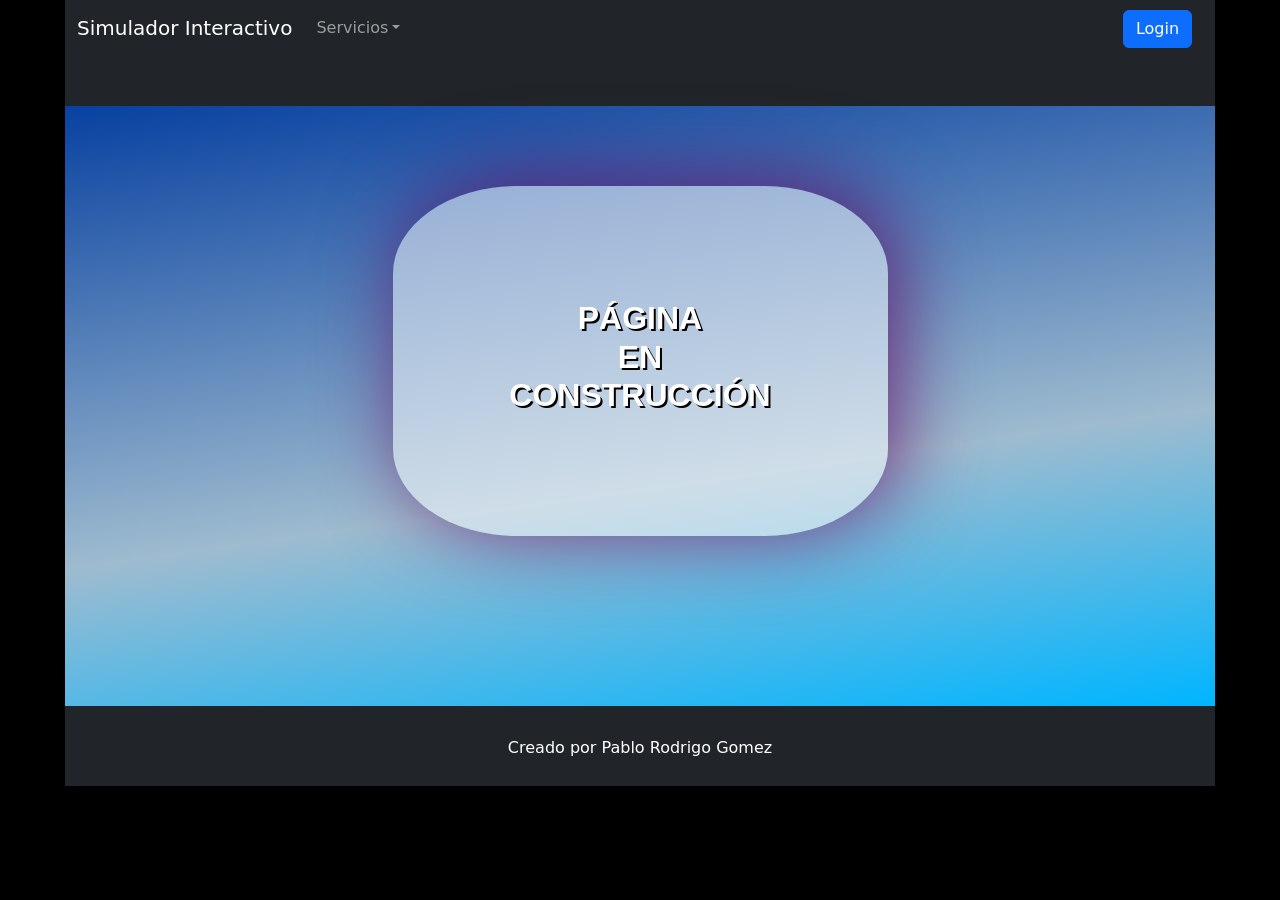
==== index.html @ f93dac02 "empezando a eliminar prompts" ====
<!DOCTYPE html>
<html lang="es">
<head>
    <meta charset="UTF-8">
    <meta name="viewport" content="width=device-width, initial-scale=1.0">   
    <link href="https://cdn.jsdelivr.net/npm/bootstrap@5.1.0/dist/css/bootstrap.min.css" rel="stylesheet" integrity="sha384-KyZXEAg3QhqLMpG8r+8fhAXLRk2vvoC2f3B09zVXn8CA5QIVfZOJ3BCsw2P0p/We" crossorigin="anonymous">
    <link href="./css/style.css" rel="stylesheet" type="text/css">
    <link rel="preconnect" href="https://fonts.googleapis.com">
    <link rel="preconnect" href="https://fonts.gstatic.com" crossorigin>
    <link href="https://fonts.googleapis.com/css2?family=Rubik:wght@500&display=swap" rel="stylesheet">
    <title>Simulador Interactivo</title>
</head>
<body>
    <div class="container">
        <header class="header bg-dark">
            <div class="menu">
                <nav class="navbar navbar-expand-lg navbar-dark bg-dark">
                    <div class="container-fluid">
                        <a class="navbar-brand" href="index.html">Simulador Interactivo</a>
                        <button class="navbar-toggler" type="button" data-bs-toggle="collapse" data-bs-target="#navbarNavDarkDropdown" aria-controls="navbarNavDarkDropdown" aria-expanded="false" aria-label="Toggle navigation">
                            <span class="navbar-toggler-icon"></span>
                        </button>
                        <div class="collapse navbar-collapse" id="navbarNavDarkDropdown">
                            <ul class="navbar-nav">
                                <li class="nav-item dropdown">
                                    <a class="nav-link dropdown-toggle" href="#" id="navbarDarkDropdownMenuLink" role="button" data-bs-toggle="dropdown" aria-expanded="false">Servicios</a>
                                    <ul class="dropdown-menu dropdown-menu-dark" aria-labelledby="navbarDarkDropdownMenuLink">
                                        <li><a class="dropdown-item" href="liquidacion.html">Liquidación Judicial</a></li>
                                        <li><a class="dropdown-item" href="tasa.html">Tasa de Justicia</a></li>
                                        <li><a class="dropdown-item" href="prestamo.html">Simulador de Cuotas</a></li>
                                        <li><a class="dropdown-item" href="datos.html">Seguimiento de Casos</a></li>
                                    </ul>
                                </li>
                            </ul>
                        </div>
                    </div>
                </nav>
            </div>
            <div  class="menuDerecha">
                <a class="btn btn-primary" href='javascript:;' onclick="login();" role="button" title="pablo - 1234 // florencia - 4321 // juan - 5678">Login</a> 
            </div>
            <div class="submenu">
                <ul id="usuario">

                </ul>
            </div>
        </header>
        <div class="contenido">
            <div id="cambia"></div>
            <section class="contenido__presentacion">
                <h1 id="parrafo" class="contenido__mensaje">PÁGINA<br>EN<br>CONSTRUCCIÓN</h1>
            </section>
        </div>         
        <footer class="footer bg-dark"><p>Creado por Pablo Rodrigo Gomez</p></footer> 
    </div>
    <script src="https://cdn.jsdelivr.net/npm/@popperjs/core@2.9.3/dist/umd/popper.min.js" integrity="sha384-eMNCOe7tC1doHpGoWe/6oMVemdAVTMs2xqW4mwXrXsW0L84Iytr2wi5v2QjrP/xp" crossorigin="anonymous"></script>
    <script src="https://cdn.jsdelivr.net/npm/bootstrap@5.1.0/dist/js/bootstrap.min.js" integrity="sha384-cn7l7gDp0eyniUwwAZgrzD06kc/tftFf19TOAs2zVinnD/C7E91j9yyk5//jjpt/" crossorigin="anonymous"></script>
    <script src="./js/login.js"></script>
    <script src="./js/elimina.js"></script>
</body>
</html>
---- css/style.css ----
@keyframes aparece {
  0% {
    opacity: 0; }
  100% {
    opacity: 1; } }

@keyframes colores {
  0% {
    color: #3700ff;
    text-shadow: rgba(19, 0, 194, 0.397) 2px 2px 2px; }
  50% {
    color: #3270cd;
    text-shadow: black 2px 2px 2px; }
  100% {
    color: #2d36b9;
    text-shadow: rgba(255, 255, 255, 0.582) 2px 2px 2px; } }

* {
  margin: 0;
  padding: 0; }

body {
  background-color: black; }

.container {
  width: 99%;
  max-width: 1150px;
  height: auto;
  padding: 0;
  box-sizing: border-box; }

.header {
  width: 100%;
  height: auto;
  display: flex;
  flex-wrap: wrap; }

.titulos {
  color: black;
  text-shadow: white 2px 2px; }

.menu {
  width: 90%; }

.menuDerecha {
  width: 10%;
  text-align: center;
  padding-top: 10px; }

.contenido {
  width: 100%;
  height: auto;
  min-height: 600px;
  background: linear-gradient(352deg, #00b5ff 0%, #9ebbcf 39%, #0841a1 100%);
  padding: 80px;
  box-sizing: border-box; }
  .contenido .contenido__presentacion {
    width: 50%;
    height: 350px;
    background-color: rgba(255, 255, 255, 0.493);
    box-shadow: 11px -5px 81px 0px rgba(100, 0, 95, 0.74);
    border-radius: 25%;
    margin: auto;
    display: flex;
    align-items: center;
    justify-content: center;
    animation-name: aparece;
    animation-duration: 2s; }
  .contenido .contenido__mensaje {
    color: white;
    font-size: 2em;
    font-weight: 800;
    font-family: Arial, Helvetica, sans-serif;
    text-shadow: black 2px 2px;
    text-align: center;
    animation-name: colores;
    animation-duration: 3s;
    animation-iteration-count: infinite; }

.contenido--datos {
  padding: 80px 10px; }

.imprime {
  margin-top: 50px; }

.liquidacion {
  animation-name: aparece;
  animation-duration: 2s;
  width: 80%;
  height: auto;
  margin: auto;
  padding: 25px;
  background-color: rgba(240, 255, 240, 0.452);
  box-shadow: 11px -5px 81px 0px rgba(100, 0, 95, 0.74);
  text-align: center;
  box-sizing: border-box; }
  .liquidacion .liquidacion__titulo {
    text-align: center;
    text-shadow: white 2px 2px; }
  .liquidacion .liquidacion__hoja {
    animation-name: aparece;
    animation-duration: 3s;
    background-image: url(../assets/cuadricula.jpg);
    box-shadow: inset 0px 0px 15px 8px rgba(0, 0, 0, 0.6);
    width: 90%;
    height: auto;
    min-height: 200px;
    margin: 20px auto;
    padding: 50px 20px;
    box-sizing: border-box; }
    .liquidacion .liquidacion__hoja p {
      display: inline-block;
      margin: 5px 20px; }
  .liquidacion .liquidacion__boton {
    padding: 10px;
    font-weight: 700;
    border-radius: 15%;
    box-shadow: inset 0px 0px 8px 8px rgba(178, 74, 238, 0.6); }
  .liquidacion .liquidacion__boton:hover {
    background-color: rgba(27, 189, 230, 0.418);
    transition: 2s; }
  .liquidacion .liquidacion__subTitulos {
    list-style: none;
    font-weight: 800;
    text-align: center;
    display: block; }
    .liquidacion .liquidacion__subTitulos li {
      list-style: none;
      text-align: center;
      font-weight: 600;
      margin: 10px 0px 10px -25px; }

.liquidacion--datos {
  width: 98%; }

.nota {
  margin-top: 50px; }
  .nota .nota__lista {
    list-style: none;
    font-weight: 600; }

.footer {
  width: 100%;
  height: 80px;
  color: white;
  text-align: center;
  padding: 30px; }

.prueba {
  width: 500px;
  height: 100px;
  background-color: red; }

.submenu {
  width: 100%;
  height: 50px;
  color: white; }

#usuario {
  display: flex;
  list-style: none;
  padding-top: 10px; }
  #usuario li {
    margin-right: 25px;
    animation-name: aparece;
    animation-duration: 2s; }

#cambia {
  width: 350px;
  height: 300px;
  margin-left: 27%;
  position: fixed;
  text-align: center; }

.flotante {
  width: 90%;
  height: 250px;
  background-color: rgba(255, 255, 255, 0.925);
  box-shadow: 2px 4px 35px 30px rgba(13, 164, 176, 0.84) inset;
  color: #130047;
  font-weight: 900;
  font-size: 1em;
  border-radius: 10%;
  padding: 15px;
  box-sizing: border-box;
  text-align: center;
  margin: auto;
  animation-name: aparece;
  animation-duration: 2s; }
  .flotante span {
    text-decoration: underline; }

.cerrar {
  color: white;
  text-align: center;
  margin: auto;
  cursor: pointer;
  font-size: 1em;
  text-decoration: none;
  font-weight: 800;
  padding: 10px;
  border: 2px black;
  border-radius: 50%;
  background-color: rgba(13, 164, 176, 0.84);
  animation-name: aparece;
  animation-duration: 2s; }

.cerrar:hover {
  color: #af0ee0;
  transition: 1s; }

#blabla {
  background-color: violet;
  width: 50px;
  height: 50px; }

.liquidacion__tabla {
  margin: auto; }

#impresora th {
  border: 2px black solid;
  padding: 2px 5px; }

.tituloTabla {
  background-color: black;
  color: white;
  font-size: 1.5em; }
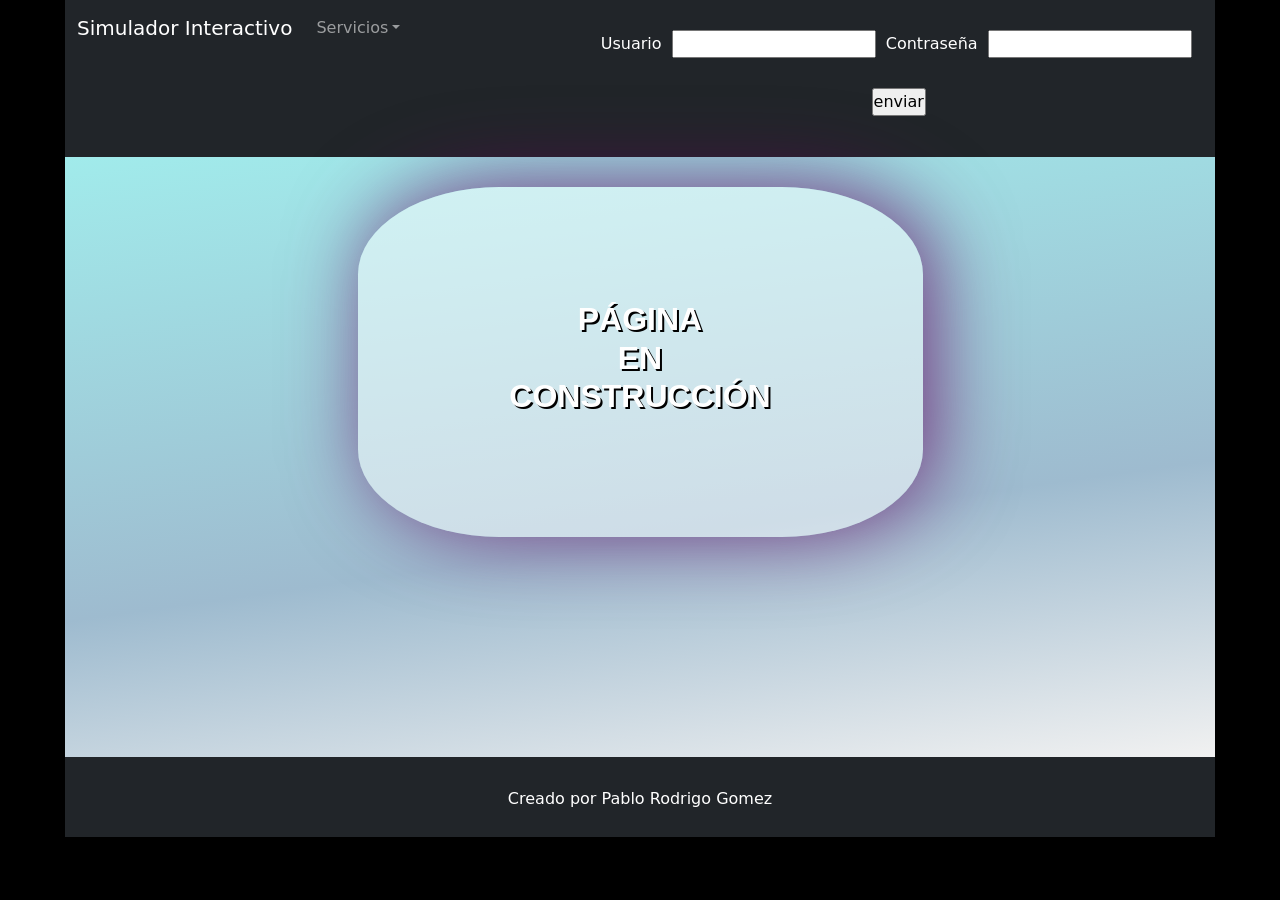
==== commit 35b54d60: "aplicando cambios en DOM de ambas secciones" ====
--- a/index.html
+++ b/index.html
@@ -26,8 +26,6 @@
                                     <a class="nav-link dropdown-toggle" href="#" id="navbarDarkDropdownMenuLink" role="button" data-bs-toggle="dropdown" aria-expanded="false">Servicios</a>
                                     <ul class="dropdown-menu dropdown-menu-dark" aria-labelledby="navbarDarkDropdownMenuLink">
                                         <li><a class="dropdown-item" href="liquidacion.html">Liquidación Judicial</a></li>
-                                        <li><a class="dropdown-item" href="tasa.html">Tasa de Justicia</a></li>
-                                        <li><a class="dropdown-item" href="prestamo.html">Simulador de Cuotas</a></li>
                                         <li><a class="dropdown-item" href="datos.html">Seguimiento de Casos</a></li>
                                     </ul>
                                 </li>
@@ -37,13 +35,19 @@
                 </nav>
             </div>
             <div  class="menuDerecha">
-                <a class="btn btn-primary" href='javascript:;' onclick="login();" role="button" title="pablo - 1234 // florencia - 4321 // juan - 5678">Login</a> 
+                <form id="formulario">
+                    <label for="usuario">Usuario</label>
+                    <input type="text" name="usuario" class="login__casillero">
+                    <label for="contraseña">Contraseña</label>
+                    <input type="password" name="contraseña" class="login__casillero">
+                    <input type="submit" value="enviar">
+                </form>
             </div>
             <div class="submenu">
                 <ul id="usuario">
-
                 </ul>
             </div>
+             
         </header>
         <div class="contenido">
             <div id="cambia"></div>
--- a/css/style.css
+++ b/css/style.css
@@ -37,22 +37,30 @@
 
 .titulos {
   color: black;
-  text-shadow: white 2px 2px; }
+  text-shadow: white 2px 2px;
+  width: 100%;
+  text-align: center; }
+
+.titulos--datos {
+  margin-bottom: 25px; }
 
 .menu {
-  width: 90%; }
+  width: 45%; }
 
 .menuDerecha {
-  width: 10%;
-  text-align: center;
-  padding-top: 10px; }
+  width: 55%;
+  text-align: center;
+  padding-top: 15px;
+  display: flex; }
+  .menuDerecha label {
+    color: white; }
 
 .contenido {
   width: 100%;
   height: auto;
   min-height: 600px;
-  background: linear-gradient(352deg, #00b5ff 0%, #9ebbcf 39%, #0841a1 100%);
-  padding: 80px;
+  background: linear-gradient(352deg, #f1f1f1 0%, #9ebbcf 39%, #a1ebeb 100%);
+  padding: 30px 10px;
   box-sizing: border-box; }
   .contenido .contenido__presentacion {
     width: 50%;
@@ -77,21 +85,22 @@
     animation-duration: 3s;
     animation-iteration-count: infinite; }
 
-.contenido--datos {
-  padding: 80px 10px; }
+.contenido--liquidacion {
+  display: flex;
+  padding: 0px;
+  justify-content: space-between; }
 
 .imprime {
   margin-top: 50px; }
 
 .liquidacion {
   animation-name: aparece;
-  animation-duration: 2s;
+  animation-duration: 1s;
   width: 80%;
   height: auto;
   margin: auto;
   padding: 25px;
   background-color: rgba(240, 255, 240, 0.452);
-  box-shadow: 11px -5px 81px 0px rgba(100, 0, 95, 0.74);
   text-align: center;
   box-sizing: border-box; }
   .liquidacion .liquidacion__titulo {
@@ -99,7 +108,7 @@
     text-shadow: white 2px 2px; }
   .liquidacion .liquidacion__hoja {
     animation-name: aparece;
-    animation-duration: 3s;
+    animation-duration: 2s;
     background-image: url(../assets/cuadricula.jpg);
     box-shadow: inset 0px 0px 15px 8px rgba(0, 0, 0, 0.6);
     width: 90%;
@@ -111,11 +120,11 @@
     .liquidacion .liquidacion__hoja p {
       display: inline-block;
       margin: 5px 20px; }
+  .liquidacion .liquidacion__hoja--datos {
+    width: 98%;
+    padding: 50px 5px; }
   .liquidacion .liquidacion__boton {
-    padding: 10px;
-    font-weight: 700;
-    border-radius: 15%;
-    box-shadow: inset 0px 0px 8px 8px rgba(178, 74, 238, 0.6); }
+    padding: 5px; }
   .liquidacion .liquidacion__boton:hover {
     background-color: rgba(27, 189, 230, 0.418);
     transition: 2s; }
@@ -153,8 +162,7 @@
 
 .submenu {
   width: 100%;
-  height: 50px;
-  color: white; }
+  height: auto; }
 
 #usuario {
   display: flex;
@@ -163,25 +171,33 @@
   #usuario li {
     margin-right: 25px;
     animation-name: aparece;
-    animation-duration: 2s; }
+    animation-duration: 2s;
+    color: #31ffff;
+    font-weight: 800; }
+  #usuario img {
+    width: 30px;
+    height: 30px;
+    padding: 3px;
+    border-radius: 50%;
+    background-color: #31ffff; }
 
 #cambia {
-  width: 350px;
+  width: 100%;
   height: 300px;
-  margin-left: 27%;
+  margin: auto;
   position: fixed;
   text-align: center; }
 
 .flotante {
-  width: 90%;
-  height: 250px;
-  background-color: rgba(255, 255, 255, 0.925);
-  box-shadow: 2px 4px 35px 30px rgba(13, 164, 176, 0.84) inset;
-  color: #130047;
+  width: 35%;
+  height: 300px;
+  background-color: rgba(15, 94, 211, 0.925);
+  box-shadow: 2px 4px 35px 30px rgba(0, 0, 0, 0.84) inset;
+  color: white;
   font-weight: 900;
   font-size: 1em;
   border-radius: 10%;
-  padding: 15px;
+  padding: 50px 15px;
   box-sizing: border-box;
   text-align: center;
   margin: auto;
@@ -201,7 +217,7 @@
   padding: 10px;
   border: 2px black;
   border-radius: 50%;
-  background-color: rgba(13, 164, 176, 0.84);
+  background-color: rgba(15, 94, 211, 0.925);
   animation-name: aparece;
   animation-duration: 2s; }
 
@@ -209,19 +225,65 @@
   color: #af0ee0;
   transition: 1s; }
 
-#blabla {
-  background-color: violet;
-  width: 50px;
-  height: 50px; }
-
 .liquidacion__tabla {
   margin: auto; }
 
-#impresora th {
+#tabla th {
   border: 2px black solid;
-  padding: 2px 5px; }
+  padding: 2px 15px; }
 
 .tituloTabla {
   background-color: black;
   color: white;
   font-size: 1.5em; }
+
+.menu__datos {
+  display: flex;
+  justify-content: space-around;
+  flex-wrap: wrap;
+  width: 98%;
+  height: auto;
+  margin: auto;
+  background-color: rgba(240, 255, 240, 0.452);
+  padding: 10PX;
+  animation-name: aparece;
+  animation-duration: 1s;
+  box-sizing: border-box; }
+
+.space {
+  width: 10px; }
+
+#liquidacion {
+  margin: auto;
+  background-color: white;
+  width: 94%;
+  color: black;
+  height: auto;
+  min-height: 420px;
+  padding: 40px;
+  display: flex;
+  flex-direction: column;
+  animation-name: aparece;
+  animation-duration: 2s; }
+
+.form {
+  width: 45%;
+  background-color: rgba(255, 255, 255, 0.692);
+  padding: 25px;
+  margin: 20px;
+  height: 500px; }
+
+input {
+  margin: 15px 5px; }
+
+.fecha {
+  width: 35px; }
+
+.fechaDos {
+  width: 60px; }
+
+.numeros {
+  width: 90px; }
+
+.enfasis {
+  font-weight: 800; }
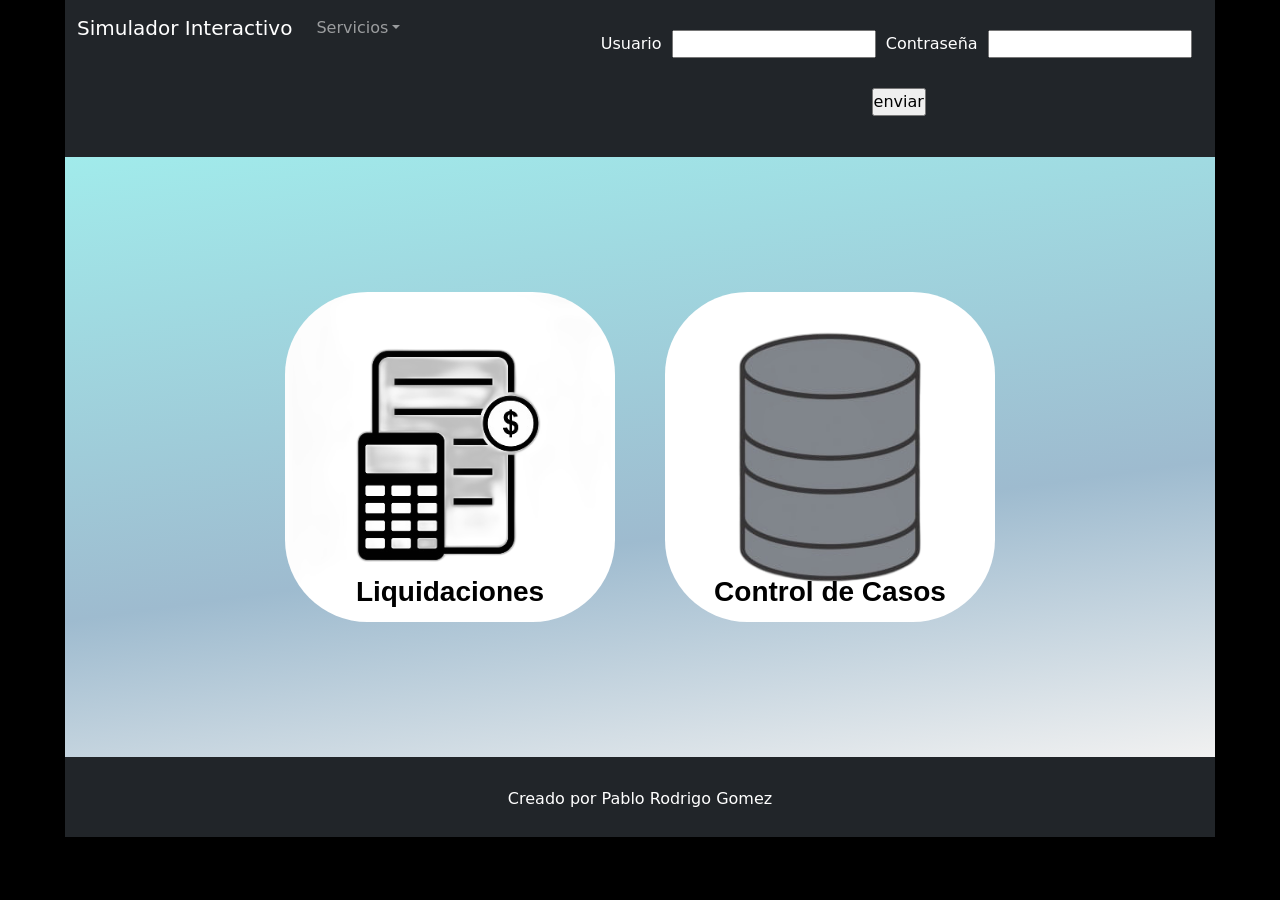
==== commit 3eb71343: "agregue funciones para limpiar formularios y estilos a index" ====
--- a/index.html
+++ b/index.html
@@ -35,7 +35,7 @@
                 </nav>
             </div>
             <div  class="menuDerecha">
-                <form id="formulario">
+                <form id="formularioLogin">
                     <label for="usuario">Usuario</label>
                     <input type="text" name="usuario" class="login__casillero">
                     <label for="contraseña">Contraseña</label>
@@ -50,9 +50,9 @@
              
         </header>
         <div class="contenido">
-            <div id="cambia"></div>
             <section class="contenido__presentacion">
-                <h1 id="parrafo" class="contenido__mensaje">PÁGINA<br>EN<br>CONSTRUCCIÓN</h1>
+                <a class="enlacesDiv" href="liquidacion.html"><div class="secciones secciones--liq"><h3>Liquidaciones</h3></div></a>
+                <a class="enlacesDiv" href="datos.html"><div class="secciones secciones--datos"><h3>Control de Casos</h3></div></a>
             </section>
         </div>         
         <footer class="footer bg-dark"><p>Creado por Pablo Rodrigo Gomez</p></footer> 
@@ -60,6 +60,6 @@
     <script src="https://cdn.jsdelivr.net/npm/@popperjs/core@2.9.3/dist/umd/popper.min.js" integrity="sha384-eMNCOe7tC1doHpGoWe/6oMVemdAVTMs2xqW4mwXrXsW0L84Iytr2wi5v2QjrP/xp" crossorigin="anonymous"></script>
     <script src="https://cdn.jsdelivr.net/npm/bootstrap@5.1.0/dist/js/bootstrap.min.js" integrity="sha384-cn7l7gDp0eyniUwwAZgrzD06kc/tftFf19TOAs2zVinnD/C7E91j9yyk5//jjpt/" crossorigin="anonymous"></script>
     <script src="./js/login.js"></script>
-    <script src="./js/elimina.js"></script>
+
 </body>
 </html>
--- a/css/style.css
+++ b/css/style.css
@@ -63,12 +63,10 @@
   padding: 30px 10px;
   box-sizing: border-box; }
   .contenido .contenido__presentacion {
-    width: 50%;
-    height: 350px;
-    background-color: rgba(255, 255, 255, 0.493);
-    box-shadow: 11px -5px 81px 0px rgba(100, 0, 95, 0.74);
-    border-radius: 25%;
-    margin: auto;
+    width: auto;
+    height: auto;
+    padding: 30px;
+    margin: 50px auto;
     display: flex;
     align-items: center;
     justify-content: center;
@@ -256,7 +254,7 @@
 #liquidacion {
   margin: auto;
   background-color: white;
-  width: 94%;
+  width: 98%;
   color: black;
   height: auto;
   min-height: 420px;
@@ -267,11 +265,13 @@
   animation-duration: 2s; }
 
 .form {
-  width: 45%;
+  width: 48%;
   background-color: rgba(255, 255, 255, 0.692);
   padding: 25px;
   margin: 20px;
-  height: 500px; }
+  height: 500px;
+  animation-name: aparece;
+  animation-duration: 1s; }
 
 input {
   margin: 15px 5px; }
@@ -287,3 +287,50 @@
 
 .enfasis {
   font-weight: 800; }
+
+.btnDatos {
+  padding: 5px 20px;
+  background-color: #8edee0;
+  color: #060469;
+  font-weight: 800;
+  border: solid 1px grey;
+  box-shadow: 1px 0px 11px 1px black inset;
+  border-radius: 15%;
+  width: 150px; }
+
+.btnDatos:hover {
+  background-color: blue;
+  color: white;
+  transition: 1s; }
+
+.enlacesDiv {
+  text-decoration: none; }
+
+.secciones {
+  width: 330px;
+  height: 330px;
+  margin: 25px;
+  padding: 5px;
+  background-color: white;
+  border-radius: 25%;
+  display: flex;
+  justify-content: center;
+  align-items: flex-end; }
+  .secciones h3 {
+    text-decoration: none;
+    color: black;
+    font-family: Arial, Helvetica, sans-serif;
+    font-weight: 700; }
+
+.secciones:hover {
+  box-shadow: 0px 0px 110px 11px rgba(97, 69, 253, 0.75) inset;
+  transform: scale(1.1, 1.1);
+  transition: 1s; }
+
+.secciones--liq {
+  background-image: url(../assets/calculadora.png);
+  background-size: cover; }
+
+.secciones--datos {
+  background-image: url(../assets/base.png);
+  background-size: cover; }
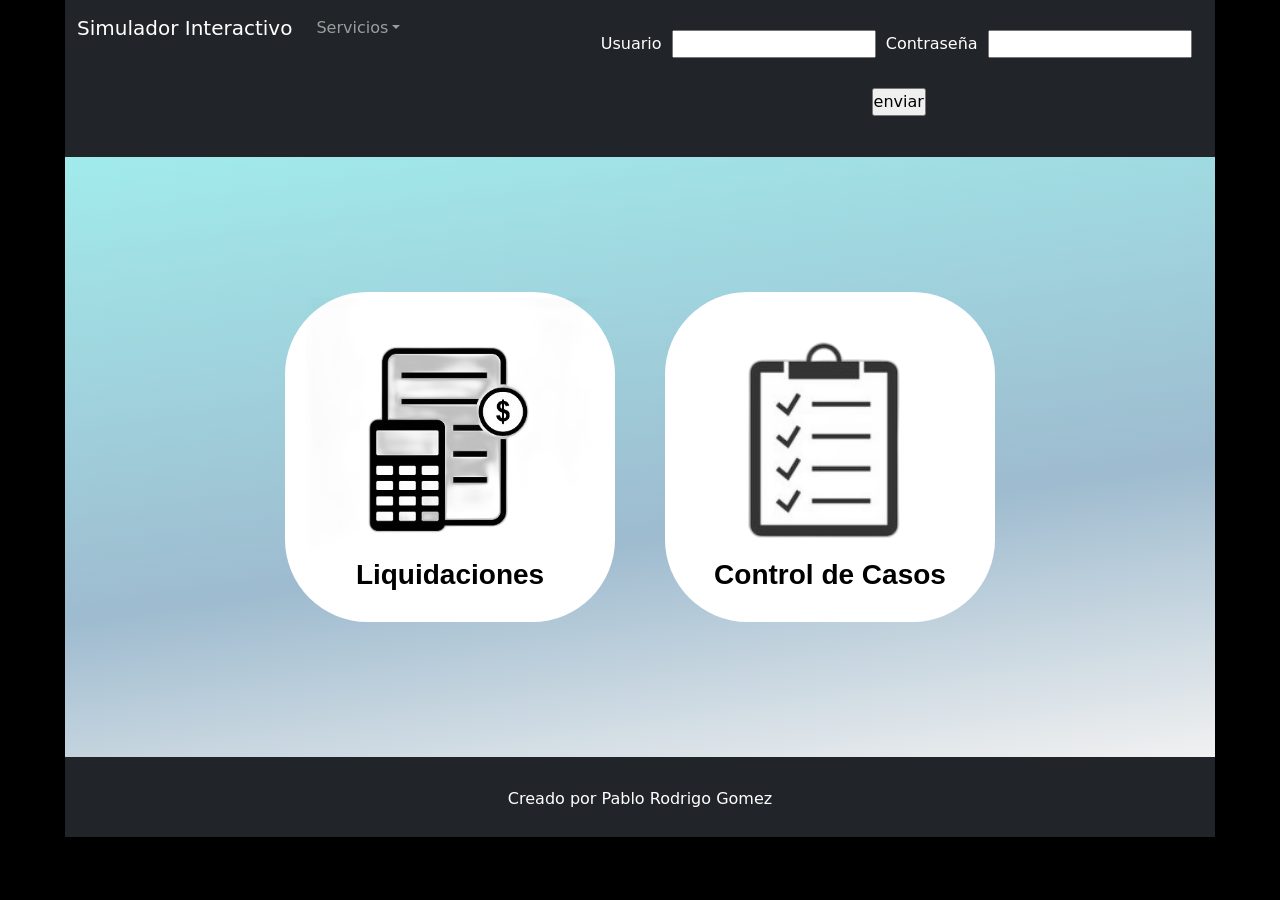
==== commit 55702d99: "segunda entrega proyecto final" ====
--- a/index.html
+++ b/index.html
@@ -51,8 +51,10 @@
         </header>
         <div class="contenido">
             <section class="contenido__presentacion">
-                <a class="enlacesDiv" href="liquidacion.html"><div class="secciones secciones--liq"><h3>Liquidaciones</h3></div></a>
-                <a class="enlacesDiv" href="datos.html"><div class="secciones secciones--datos"><h3>Control de Casos</h3></div></a>
+                <a class="enlacesDiv" href="liquidacion.html">
+                    <div class="secciones secciones--liq"><div class="fotoLiq"></div><h3>Liquidaciones</h3></div></a>
+                <a class="enlacesDiv" href="datos.html">
+                    <div class="secciones secciones--datos"><div class="fotoDat"></div><h3>Control de Casos</h3></div></a>
             </section>
         </div>         
         <footer class="footer bg-dark"><p>Creado por Pablo Rodrigo Gomez</p></footer> 
--- a/css/style.css
+++ b/css/style.css
@@ -314,23 +314,29 @@
   background-color: white;
   border-radius: 25%;
   display: flex;
-  justify-content: center;
-  align-items: flex-end; }
+  flex-direction: column;
+  align-items: center; }
   .secciones h3 {
     text-decoration: none;
     color: black;
-    font-family: Arial, Helvetica, sans-serif;
-    font-weight: 700; }
+    font-family: Verdana, Geneva, Tahoma, sans-serif;
+    font-weight: 800;
+    text-align: center;
+    margin-top: 5px; }
 
 .secciones:hover {
-  box-shadow: 0px 0px 110px 11px rgba(97, 69, 253, 0.75) inset;
+  box-shadow: 0px 0px 110px 11px rgba(19, 114, 238, 0.75) inset;
   transform: scale(1.1, 1.1);
   transition: 1s; }
 
-.secciones--liq {
+.fotoLiq {
   background-image: url(../assets/calculadora.png);
-  background-size: cover; }
-
-.secciones--datos {
+  background-size: cover;
+  width: 90%;
+  height: 80%; }
+
+.fotoDat {
   background-image: url(../assets/base.png);
-  background-size: cover; }
+  background-size: cover;
+  width: 90%;
+  height: 80%; }
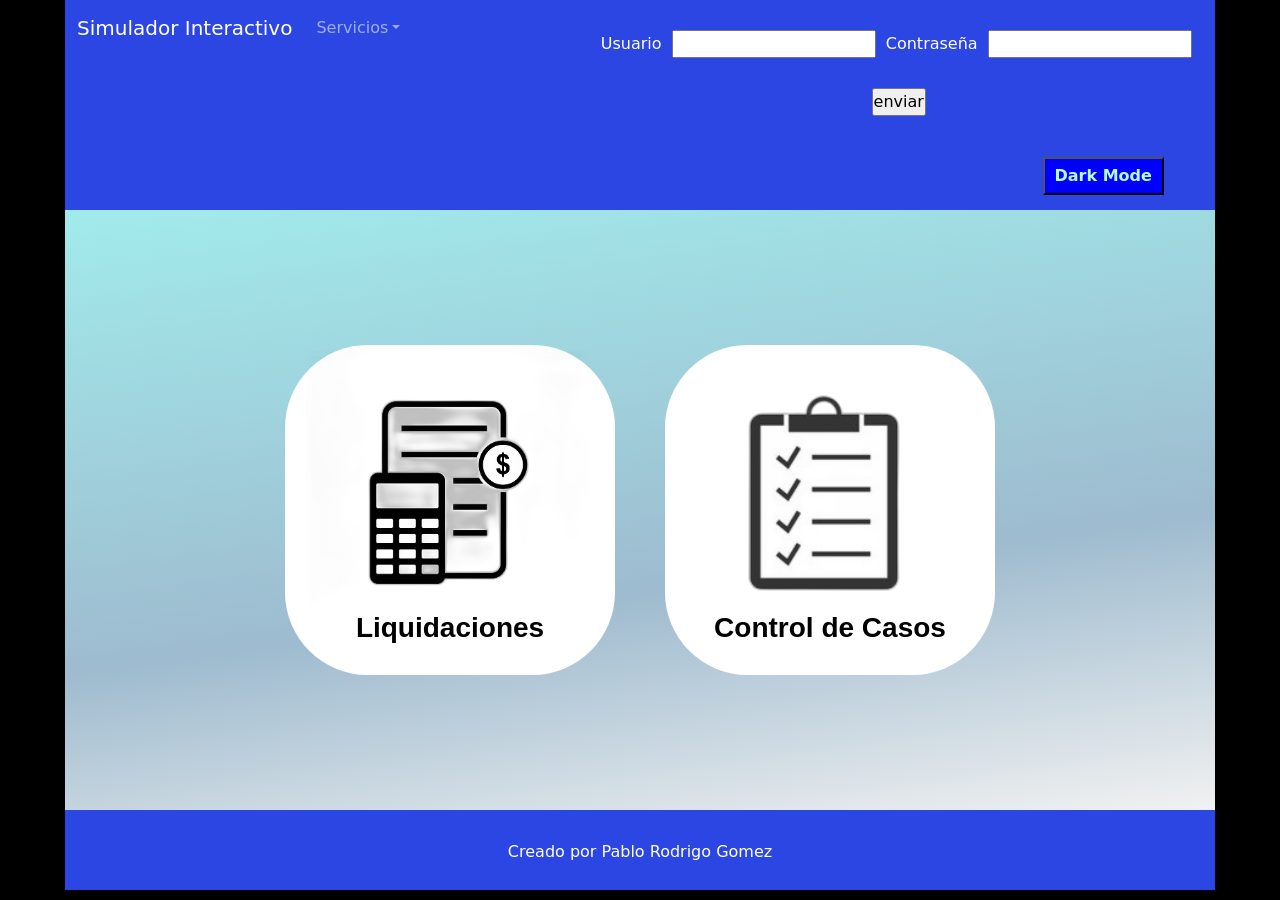
==== commit d52f418d: "agregue dark mode" ====
--- a/index.html
+++ b/index.html
@@ -12,9 +12,9 @@
 </head>
 <body>
     <div class="container">
-        <header class="header bg-dark">
+        <header class="header">
             <div class="menu">
-                <nav class="navbar navbar-expand-lg navbar-dark bg-dark">
+                <nav class="navbar navbar-expand-lg navbar-dark">
                     <div class="container-fluid">
                         <a class="navbar-brand" href="index.html">Simulador Interactivo</a>
                         <button class="navbar-toggler" type="button" data-bs-toggle="collapse" data-bs-target="#navbarNavDarkDropdown" aria-controls="navbarNavDarkDropdown" aria-expanded="false" aria-label="Toggle navigation">
@@ -47,7 +47,8 @@
                 <ul id="usuario">
                 </ul>
             </div>
-             
+            <button id="btnNocturno">Dark Mode</button>
+            <button id="btnDiurno">Ligth Mode</button>
         </header>
         <div class="contenido">
             <section class="contenido__presentacion">
@@ -57,11 +58,13 @@
                     <div class="secciones secciones--datos"><div class="fotoDat"></div><h3>Control de Casos</h3></div></a>
             </section>
         </div>         
-        <footer class="footer bg-dark"><p>Creado por Pablo Rodrigo Gomez</p></footer> 
+        <footer class="footer"><p>Creado por Pablo Rodrigo Gomez</p></footer> 
     </div>
     <script src="https://cdn.jsdelivr.net/npm/@popperjs/core@2.9.3/dist/umd/popper.min.js" integrity="sha384-eMNCOe7tC1doHpGoWe/6oMVemdAVTMs2xqW4mwXrXsW0L84Iytr2wi5v2QjrP/xp" crossorigin="anonymous"></script>
     <script src="https://cdn.jsdelivr.net/npm/bootstrap@5.1.0/dist/js/bootstrap.min.js" integrity="sha384-cn7l7gDp0eyniUwwAZgrzD06kc/tftFf19TOAs2zVinnD/C7E91j9yyk5//jjpt/" crossorigin="anonymous"></script>
+    <script src="https://code.jquery.com/jquery-3.6.0.js" integrity="sha256-H+K7U5CnXl1h5ywQfKtSj8PCmoN9aaq30gDh27Xc0jk=" crossorigin="anonymous"></script>
     <script src="./js/login.js"></script>
+    <script src="./js/nocturno.js"></script>
 
 </body>
 </html>
--- a/css/style.css
+++ b/css/style.css
@@ -30,6 +30,7 @@
   box-sizing: border-box; }
 
 .header {
+  background-color: #2b46e2;
   width: 100%;
   height: auto;
   display: flex;
@@ -82,11 +83,6 @@
     animation-name: colores;
     animation-duration: 3s;
     animation-iteration-count: infinite; }
-
-.contenido--liquidacion {
-  display: flex;
-  padding: 0px;
-  justify-content: space-between; }
 
 .imprime {
   margin-top: 50px; }
@@ -147,6 +143,7 @@
     font-weight: 600; }
 
 .footer {
+  background-color: #2b46e2;
   width: 100%;
   height: 80px;
   color: white;
@@ -264,11 +261,16 @@
   animation-name: aparece;
   animation-duration: 2s; }
 
+.cajaFormulario {
+  display: flex;
+  padding: 0px;
+  justify-content: space-between; }
+
 .form {
   width: 48%;
   background-color: rgba(255, 255, 255, 0.692);
   padding: 25px;
-  margin: 20px;
+  margin: 0px 20px;
   height: 500px;
   animation-name: aparece;
   animation-duration: 1s; }
@@ -283,10 +285,23 @@
   width: 60px; }
 
 .numeros {
-  width: 90px; }
+  width: 120px; }
 
 .enfasis {
   font-weight: 800; }
+
+#btnNocturno {
+  margin: 0px 15px 15px 85%;
+  padding: 5px;
+  background-color: blue;
+  color: #b1fcef;
+  font-weight: 800;
+  padding: 5px 10px; }
+
+#btnDiurno {
+  margin: 0px 15px 15px 85%;
+  padding: 5px;
+  display: none; }
 
 .btnDatos {
   padding: 5px 20px;
@@ -340,3 +355,59 @@
   background-size: cover;
   width: 90%;
   height: 80%; }
+
+#stasa {
+  display: none; }
+
+#resultadoST {
+  display: none; }
+
+#resultadoTasa {
+  display: none; }
+
+#atencion {
+  display: none; }
+
+.botonera {
+  width: 96%;
+  padding: 10px;
+  display: flex;
+  justify-content: space-around;
+  background-color: rgba(255, 255, 255, 0.692);
+  margin: 20px; }
+  .botonera button {
+    padding: 5px;
+    border-radius: 25%;
+    border: solid 0.1px white;
+    color: #00a2ff;
+    background-color: white; }
+
+#fotoLiquidacion {
+  opacity: 0.1; }
+
+#fechaInicio {
+  display: none; }
+
+#fechaFinal {
+  display: none; }
+
+#parametrosLiquidacion {
+  display: none; }
+
+#punitorios {
+  display: none; }
+
+#iva {
+  display: none; }
+
+#tasa {
+  display: none; }
+
+#btnEnviar {
+  display: none; }
+
+#tituloLiquidacion {
+  display: none; }
+
+#tituloTasa {
+  display: none; }
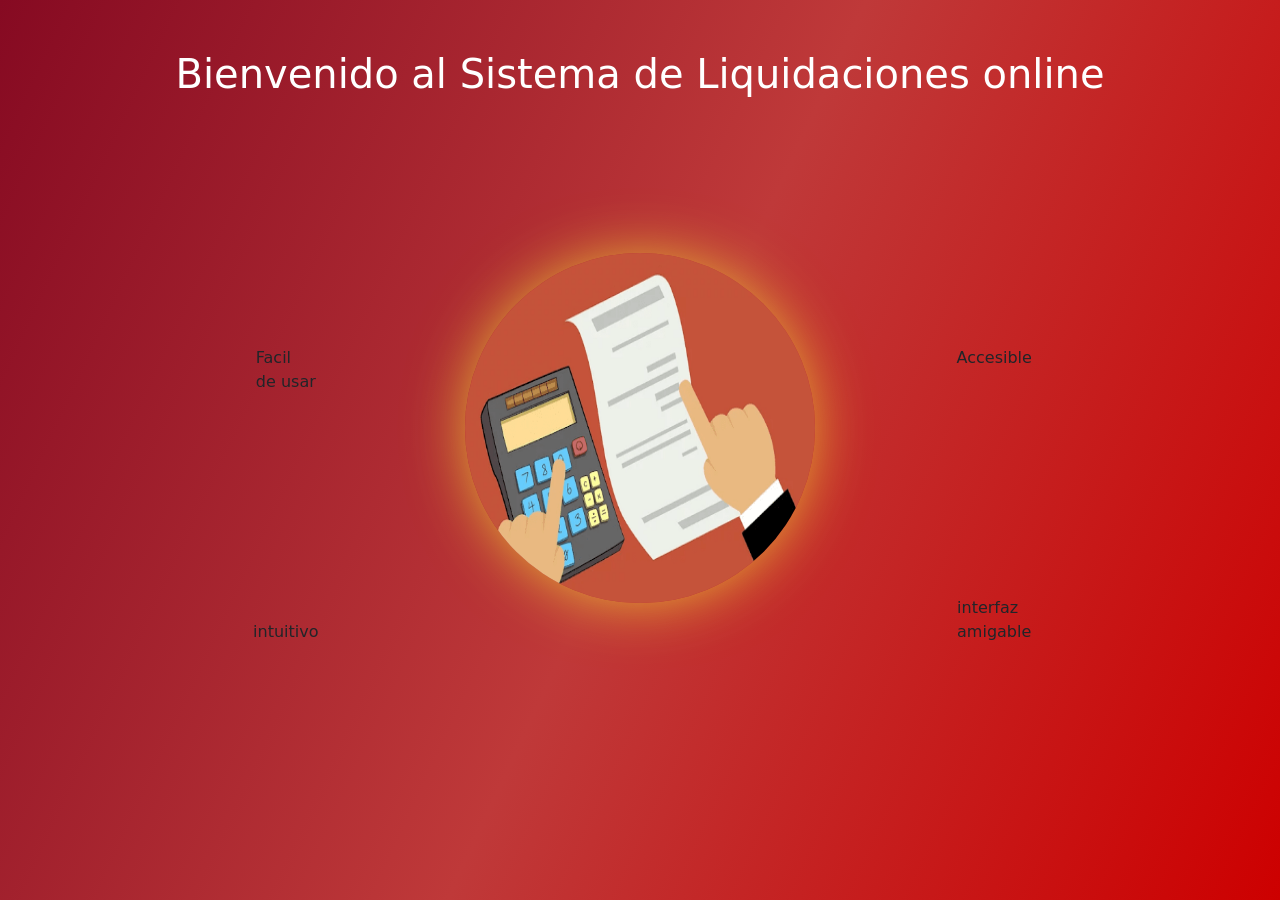
==== commit 51678188: "en proceso animaciones y nuevos estilos" ====
--- a/index.html
+++ b/index.html
@@ -12,59 +12,12 @@
 </head>
 <body>
     <div class="container">
-        <header class="header">
-            <div class="menu">
-                <nav class="navbar navbar-expand-lg navbar-dark">
-                    <div class="container-fluid">
-                        <a class="navbar-brand" href="index.html">Simulador Interactivo</a>
-                        <button class="navbar-toggler" type="button" data-bs-toggle="collapse" data-bs-target="#navbarNavDarkDropdown" aria-controls="navbarNavDarkDropdown" aria-expanded="false" aria-label="Toggle navigation">
-                            <span class="navbar-toggler-icon"></span>
-                        </button>
-                        <div class="collapse navbar-collapse" id="navbarNavDarkDropdown">
-                            <ul class="navbar-nav">
-                                <li class="nav-item dropdown">
-                                    <a class="nav-link dropdown-toggle" href="#" id="navbarDarkDropdownMenuLink" role="button" data-bs-toggle="dropdown" aria-expanded="false">Servicios</a>
-                                    <ul class="dropdown-menu dropdown-menu-dark" aria-labelledby="navbarDarkDropdownMenuLink">
-                                        <li><a class="dropdown-item" href="liquidacion.html">Liquidación Judicial</a></li>
-                                        <li><a class="dropdown-item" href="datos.html">Seguimiento de Casos</a></li>
-                                    </ul>
-                                </li>
-                            </ul>
-                        </div>
-                    </div>
-                </nav>
-            </div>
-            <div  class="menuDerecha">
-                <form id="formularioLogin">
-                    <label for="usuario">Usuario</label>
-                    <input type="text" name="usuario" class="login__casillero">
-                    <label for="contraseña">Contraseña</label>
-                    <input type="password" name="contraseña" class="login__casillero">
-                    <input type="submit" value="enviar">
-                </form>
-            </div>
-            <div class="submenu">
-                <ul id="usuario">
-                </ul>
-            </div>
-            <button id="btnNocturno">Dark Mode</button>
-            <button id="btnDiurno">Ligth Mode</button>
-        </header>
-        <div class="contenido">
-            <section class="contenido__presentacion">
-                <a class="enlacesDiv" href="liquidacion.html">
-                    <div class="secciones secciones--liq"><div class="fotoLiq"></div><h3>Liquidaciones</h3></div></a>
-                <a class="enlacesDiv" href="datos.html">
-                    <div class="secciones secciones--datos"><div class="fotoDat"></div><h3>Control de Casos</h3></div></a>
-            </section>
-        </div>         
-        <footer class="footer"><p>Creado por Pablo Rodrigo Gomez</p></footer> 
+       
     </div>
     <script src="https://cdn.jsdelivr.net/npm/@popperjs/core@2.9.3/dist/umd/popper.min.js" integrity="sha384-eMNCOe7tC1doHpGoWe/6oMVemdAVTMs2xqW4mwXrXsW0L84Iytr2wi5v2QjrP/xp" crossorigin="anonymous"></script>
     <script src="https://cdn.jsdelivr.net/npm/bootstrap@5.1.0/dist/js/bootstrap.min.js" integrity="sha384-cn7l7gDp0eyniUwwAZgrzD06kc/tftFf19TOAs2zVinnD/C7E91j9yyk5//jjpt/" crossorigin="anonymous"></script>
     <script src="https://code.jquery.com/jquery-3.6.0.js" integrity="sha256-H+K7U5CnXl1h5ywQfKtSj8PCmoN9aaq30gDh27Xc0jk=" crossorigin="anonymous"></script>
-    <script src="./js/login.js"></script>
-    <script src="./js/nocturno.js"></script>
+    <script src="./js/menu.js"></script>
 
 </body>
 </html>
--- a/css/style.css
+++ b/css/style.css
@@ -4,17 +4,6 @@
   100% {
     opacity: 1; } }
 
-@keyframes colores {
-  0% {
-    color: #3700ff;
-    text-shadow: rgba(19, 0, 194, 0.397) 2px 2px 2px; }
-  50% {
-    color: #3270cd;
-    text-shadow: black 2px 2px 2px; }
-  100% {
-    color: #2d36b9;
-    text-shadow: rgba(255, 255, 255, 0.582) 2px 2px 2px; } }
-
 * {
   margin: 0;
   padding: 0; }
@@ -24,13 +13,14 @@
 
 .container {
   width: 99%;
-  max-width: 1150px;
+  min-width: 1150px;
   height: auto;
   padding: 0;
   box-sizing: border-box; }
 
 .header {
-  background-color: #2b46e2;
+  background: #cd0000;
+  background: linear-gradient(295deg, #cd0000 0%, #bf3939 49%, #860a22 100%);
   width: 100%;
   height: auto;
   display: flex;
@@ -59,9 +49,10 @@
 .contenido {
   width: 100%;
   height: auto;
-  min-height: 600px;
-  background: linear-gradient(352deg, #f1f1f1 0%, #9ebbcf 39%, #a1ebeb 100%);
-  padding: 30px 10px;
+  min-height: 700px;
+  background: #cd0000;
+  background: linear-gradient(295deg, #cd0000 0%, #bf3939 49%, #860a22 100%);
+  padding: 0px 10px;
   box-sizing: border-box; }
   .contenido .contenido__presentacion {
     width: auto;
@@ -94,7 +85,6 @@
   height: auto;
   margin: auto;
   padding: 25px;
-  background-color: rgba(240, 255, 240, 0.452);
   text-align: center;
   box-sizing: border-box; }
   .liquidacion .liquidacion__titulo {
@@ -143,7 +133,8 @@
     font-weight: 600; }
 
 .footer {
-  background-color: #2b46e2;
+  background: #cd0000;
+  background: linear-gradient(295deg, #cd0000 0%, #bf3939 49%, #860a22 100%);
   width: 100%;
   height: 80px;
   color: white;
@@ -251,6 +242,7 @@
 #liquidacion {
   margin: auto;
   background-color: white;
+  border-radius: 25%;
   width: 98%;
   color: black;
   height: auto;
@@ -267,13 +259,32 @@
   justify-content: space-between; }
 
 .form {
-  width: 48%;
-  background-color: rgba(255, 255, 255, 0.692);
+  width: 60%;
   padding: 25px;
-  margin: 0px 20px;
-  height: 500px;
-  animation-name: aparece;
-  animation-duration: 1s; }
+  margin: 50px auto;
+  height: auto;
+  animation-name: aparece;
+  animation-duration: 1s;
+  box-sizing: border-box;
+  text-align: center;
+  border: dashed 2px white;
+  border-radius: 25%; }
+  .form h3 {
+    color: black;
+    font-weight: 800;
+    margin-bottom: 25px; }
+  .form fieldset {
+    width: 80%;
+    background-color: rgba(255, 255, 255, 0.219);
+    padding: 5px;
+    margin: 15px auto;
+    border-radius: 15%;
+    text-align: center; }
+    .form fieldset input {
+      font-weight: 800; }
+    .form fieldset label {
+      font-weight: 700;
+      font-size: 1.3em; }
 
 input {
   margin: 15px 5px; }
@@ -372,15 +383,16 @@
   width: 96%;
   padding: 10px;
   display: flex;
-  justify-content: space-around;
-  background-color: rgba(255, 255, 255, 0.692);
-  margin: 20px; }
+  margin: auto;
+  justify-content: center; }
   .botonera button {
-    padding: 5px;
+    padding: 10px;
     border-radius: 25%;
     border: solid 0.1px white;
-    color: #00a2ff;
-    background-color: white; }
+    color: #a3150b;
+    background-color: white;
+    margin: 10px;
+    font-weight: 700; }
 
 #fotoLiquidacion {
   opacity: 0.1; }
@@ -404,10 +416,27 @@
   display: none; }
 
 #btnEnviar {
-  display: none; }
+  display: none;
+  padding: 10px;
+  border-radius: 25%;
+  border: solid 0.1px white;
+  color: #a3150b;
+  background-color: white;
+  margin: 10px;
+  font-weight: 700; }
 
 #tituloLiquidacion {
-  display: none; }
+  display: none;
+  color: white;
+  font-weight: 800; }
 
 #tituloTasa {
-  display: none; }
+  display: none;
+  color: white;
+  font-weight: 800; }
+
+.caja__presentacionDos {
+  display: none; }
+
+#form {
+  display: none; }
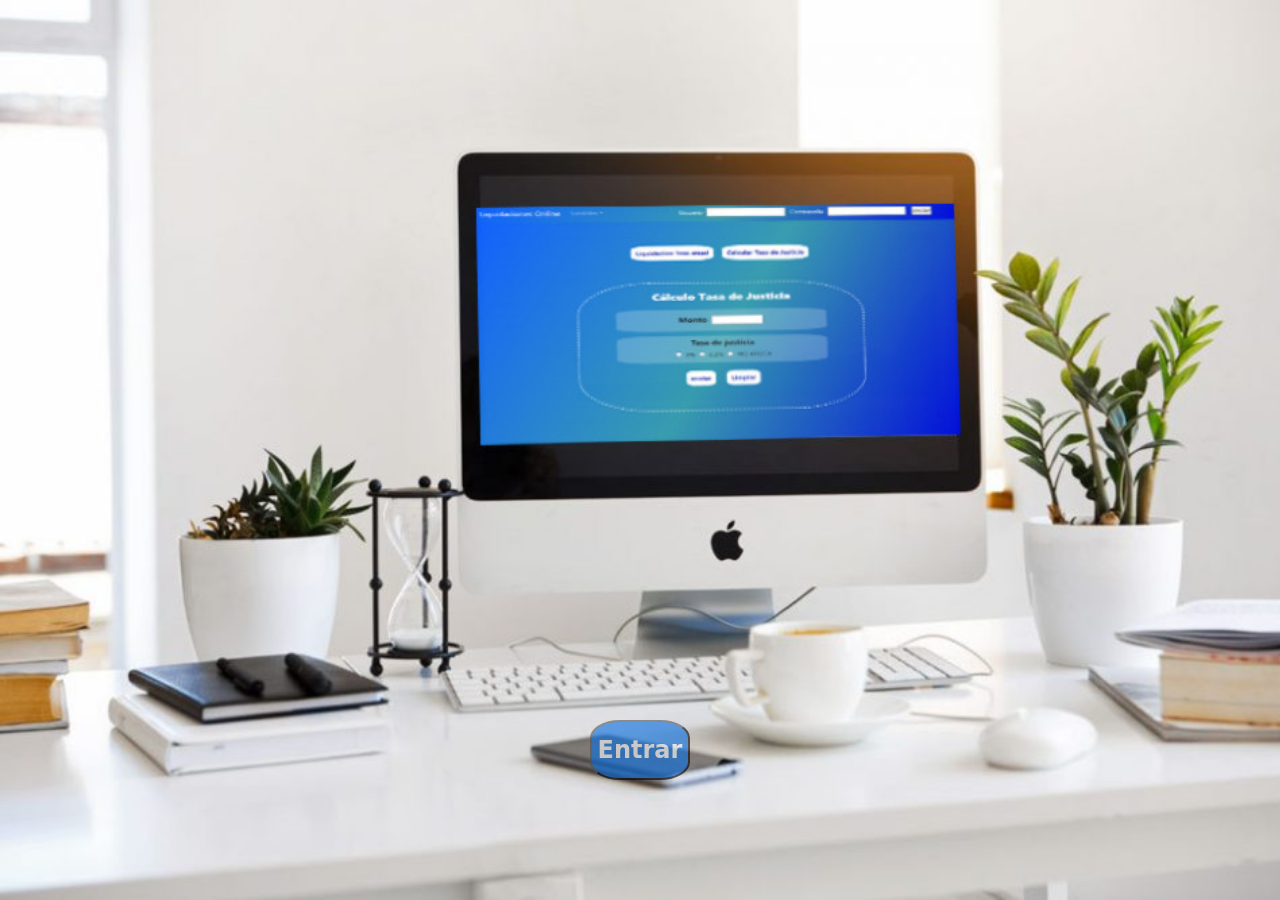
==== commit c9c4a40c: "ajustes en liquidación elimino login" ====
--- a/index.html
+++ b/index.html
@@ -11,13 +11,10 @@
     <title>Simulador Interactivo</title>
 </head>
 <body>
-    <div class="container">
-       
-    </div>
+    <div class="container"></div>
     <script src="https://cdn.jsdelivr.net/npm/@popperjs/core@2.9.3/dist/umd/popper.min.js" integrity="sha384-eMNCOe7tC1doHpGoWe/6oMVemdAVTMs2xqW4mwXrXsW0L84Iytr2wi5v2QjrP/xp" crossorigin="anonymous"></script>
     <script src="https://cdn.jsdelivr.net/npm/bootstrap@5.1.0/dist/js/bootstrap.min.js" integrity="sha384-cn7l7gDp0eyniUwwAZgrzD06kc/tftFf19TOAs2zVinnD/C7E91j9yyk5//jjpt/" crossorigin="anonymous"></script>
     <script src="https://code.jquery.com/jquery-3.6.0.js" integrity="sha256-H+K7U5CnXl1h5ywQfKtSj8PCmoN9aaq30gDh27Xc0jk=" crossorigin="anonymous"></script>
     <script src="./js/menu.js"></script>
-
 </body>
 </html>
--- a/css/style.css
+++ b/css/style.css
@@ -13,14 +13,14 @@
 
 .container {
   width: 99%;
-  min-width: 1150px;
+  max-width: 1150px;
   height: auto;
   padding: 0;
   box-sizing: border-box; }
 
 .header {
-  background: #cd0000;
-  background: linear-gradient(295deg, #cd0000 0%, #bf3939 49%, #860a22 100%);
+  background: #000bdd;
+  background: linear-gradient(295deg, #000bdd 0%, #389daf 49%, #1061ff 100%);
   width: 100%;
   height: auto;
   display: flex;
@@ -33,26 +33,29 @@
   text-align: center; }
 
 .titulos--datos {
-  margin-bottom: 25px; }
+  margin-bottom: 25px;
+  color: white;
+  text-shadow: 2px 2px #65dafd; }
 
 .menu {
-  width: 45%; }
+  width: 30%; }
 
 .menuDerecha {
-  width: 55%;
-  text-align: center;
-  padding-top: 15px;
-  display: flex; }
+  width: 65%;
+  text-align: center;
+  display: flex;
+  justify-content: flex-end; }
   .menuDerecha label {
     color: white; }
 
 .contenido {
+  overflow: hidden;
   width: 100%;
   height: auto;
   min-height: 700px;
-  background: #cd0000;
-  background: linear-gradient(295deg, #cd0000 0%, #bf3939 49%, #860a22 100%);
-  padding: 0px 10px;
+  background: rgba(139, 99, 190, 0.452);
+  background: linear-gradient(295deg, #000bdd 0%, #389daf 49%, #1061ff 100%);
+  padding: 30px 10px;
   box-sizing: border-box; }
   .contenido .contenido__presentacion {
     width: auto;
@@ -74,6 +77,12 @@
     animation-name: colores;
     animation-duration: 3s;
     animation-iteration-count: infinite; }
+
+.contenido--datos {
+  display: flex;
+  flex-direction: column;
+  align-items: center;
+  justify-content: flex-start; }
 
 .imprime {
   margin-top: 50px; }
@@ -133,8 +142,8 @@
     font-weight: 600; }
 
 .footer {
-  background: #cd0000;
-  background: linear-gradient(295deg, #cd0000 0%, #bf3939 49%, #860a22 100%);
+  background: #000bdd;
+  background: linear-gradient(295deg, #000bdd 0%, #389daf 49%, #1061ff 100%);
   width: 100%;
   height: 80px;
   color: white;
@@ -212,11 +221,15 @@
   transition: 1s; }
 
 .liquidacion__tabla {
-  margin: auto; }
+  margin: auto;
+  width: auto;
+  height: auto;
+  background-color: white; }
 
 #tabla th {
   border: 2px black solid;
-  padding: 2px 15px; }
+  padding: 2px 25px;
+  height: auto; }
 
 .tituloTabla {
   background-color: black;
@@ -263,6 +276,7 @@
   padding: 25px;
   margin: 50px auto;
   height: auto;
+  min-height: 400px;
   animation-name: aparece;
   animation-duration: 1s;
   box-sizing: border-box;
@@ -290,7 +304,7 @@
   margin: 15px 5px; }
 
 .fecha {
-  width: 35px; }
+  width: 45px; }
 
 .fechaDos {
   width: 60px; }
@@ -300,29 +314,6 @@
 
 .enfasis {
   font-weight: 800; }
-
-#btnNocturno {
-  margin: 0px 15px 15px 85%;
-  padding: 5px;
-  background-color: blue;
-  color: #b1fcef;
-  font-weight: 800;
-  padding: 5px 10px; }
-
-#btnDiurno {
-  margin: 0px 15px 15px 85%;
-  padding: 5px;
-  display: none; }
-
-.btnDatos {
-  padding: 5px 20px;
-  background-color: #8edee0;
-  color: #060469;
-  font-weight: 800;
-  border: solid 1px grey;
-  box-shadow: 1px 0px 11px 1px black inset;
-  border-radius: 15%;
-  width: 150px; }
 
 .btnDatos:hover {
   background-color: blue;
@@ -389,10 +380,13 @@
     padding: 10px;
     border-radius: 25%;
     border: solid 0.1px white;
-    color: #a3150b;
+    color: #0112a8;
     background-color: white;
     margin: 10px;
     font-weight: 700; }
+  .botonera button:hover {
+    background-color: #47d3f7;
+    transition: 2s; }
 
 #fotoLiquidacion {
   opacity: 0.1; }
@@ -416,27 +410,164 @@
   display: none; }
 
 #btnEnviar {
+  display: none; }
+
+#btnEnviar:hover {
+  background-color: #a77cec;
+  transition: 2s; }
+
+#btnLimpiar {
+  display: none; }
+
+#btnLimpiar:hover {
+  background-color: #a77cec;
+  transition: 2s; }
+
+#tituloLiquidacion {
   display: none;
+  color: white;
+  font-weight: 800; }
+
+#tituloTasa {
+  display: none;
+  color: white;
+  font-weight: 800; }
+
+.caja__presentacionDos {
+  display: none; }
+
+#form {
+  display: none; }
+
+#itemUno {
+  display: none; }
+
+#itemDos {
+  display: none; }
+
+#itemTres {
+  display: none; }
+
+#itemCuatro {
+  display: none; }
+
+#ajax {
+  display: flex;
+  flex-wrap: wrap; }
+  #ajax #per {
+    background-color: #b66f05;
+    width: 30%;
+    height: auto;
+    padding: 20px;
+    border: solid 2px black;
+    text-align: center;
+    margin: 10px; }
+
+#formCasos {
+  text-align: center;
+  background-color: rgba(5, 72, 173, 0.966);
+  width: 40%;
+  margin: auto;
+  border-radius: 25%;
+  display: none;
+  position: fixed;
+  z-index: 3; }
+  #formCasos textarea {
+    padding: 10px; }
+  #formCasos p {
+    background-color: white;
+    width: 30px;
+    height: 30px;
+    margin: auto;
+    color: #2f5ec5;
+    font-weight: 800;
+    margin: 5px auto;
+    border-radius: 50%;
+    cursor: pointer; }
+  #formCasos #modificador {
+    width: 85%;
+    height: auto;
+    padding: 5px;
+    text-align: center;
+    margin: auto; }
+    #formCasos #modificador label {
+      font-weight: 900;
+      color: white;
+      font-size: 1.7em; }
+  #formCasos #selectorCasos {
+    margin: 10px auto; }
+  #formCasos #selectorEstados {
+    margin: 10px auto; }
+
+#btnEnviardatos {
   padding: 10px;
   border-radius: 25%;
   border: solid 0.1px white;
-  color: #a3150b;
+  color: #0112a8;
   background-color: white;
   margin: 10px;
   font-weight: 700; }
 
-#tituloLiquidacion {
+#formAgrega {
   display: none;
-  color: white;
-  font-weight: 800; }
-
-#tituloTasa {
-  display: none;
-  color: white;
-  font-weight: 800; }
-
-.caja__presentacionDos {
-  display: none; }
-
-#form {
-  display: none; }
+  text-align: center;
+  background-color: rgba(5, 72, 173, 0.966);
+  width: 40%;
+  margin: auto;
+  border-radius: 25%;
+  position: fixed;
+  z-index: 2; }
+  #formAgrega textarea {
+    padding: 10px; }
+  #formAgrega p {
+    background-color: white;
+    width: 30px;
+    height: 30px;
+    margin: auto;
+    color: #2f5ec5;
+    font-weight: 800;
+    margin: 5px auto;
+    border-radius: 50%;
+    cursor: pointer; }
+  #formAgrega #agregador {
+    width: 85%;
+    height: auto;
+    padding: 5px;
+    text-align: center;
+    margin: auto; }
+    #formAgrega #agregador label {
+      font-weight: 900;
+      color: white;
+      font-size: 1.7em; }
+  #formAgrega #selectorGestor {
+    margin: 10px auto; }
+  #formAgrega #agregaEstado {
+    margin: 10px auto; }
+
+#SelectorOrdena {
+  display: block; }
+
+.menuTabla {
+  background-color: rgba(255, 255, 255, 0.76);
+  display: flex;
+  justify-content: center;
+  width: 90%;
+  padding: 10px;
+  border-radius: 15px;
+  font-weight: 600; }
+  .menuTabla a {
+    cursor: pointer;
+    margin-right: 25px; }
+
+#formularioDos {
+  background-color: rgba(140, 0, 255, 0.116); }
+  #formularioDos input {
+    border: solid 1px #010864;
+    border-radius: 15%;
+    padding: 3px;
+    text-align: center; }
+  #formularioDos button {
+    border: solid 1px #010864;
+    border-radius: 15%;
+    padding: 3px;
+    text-align: center; }
